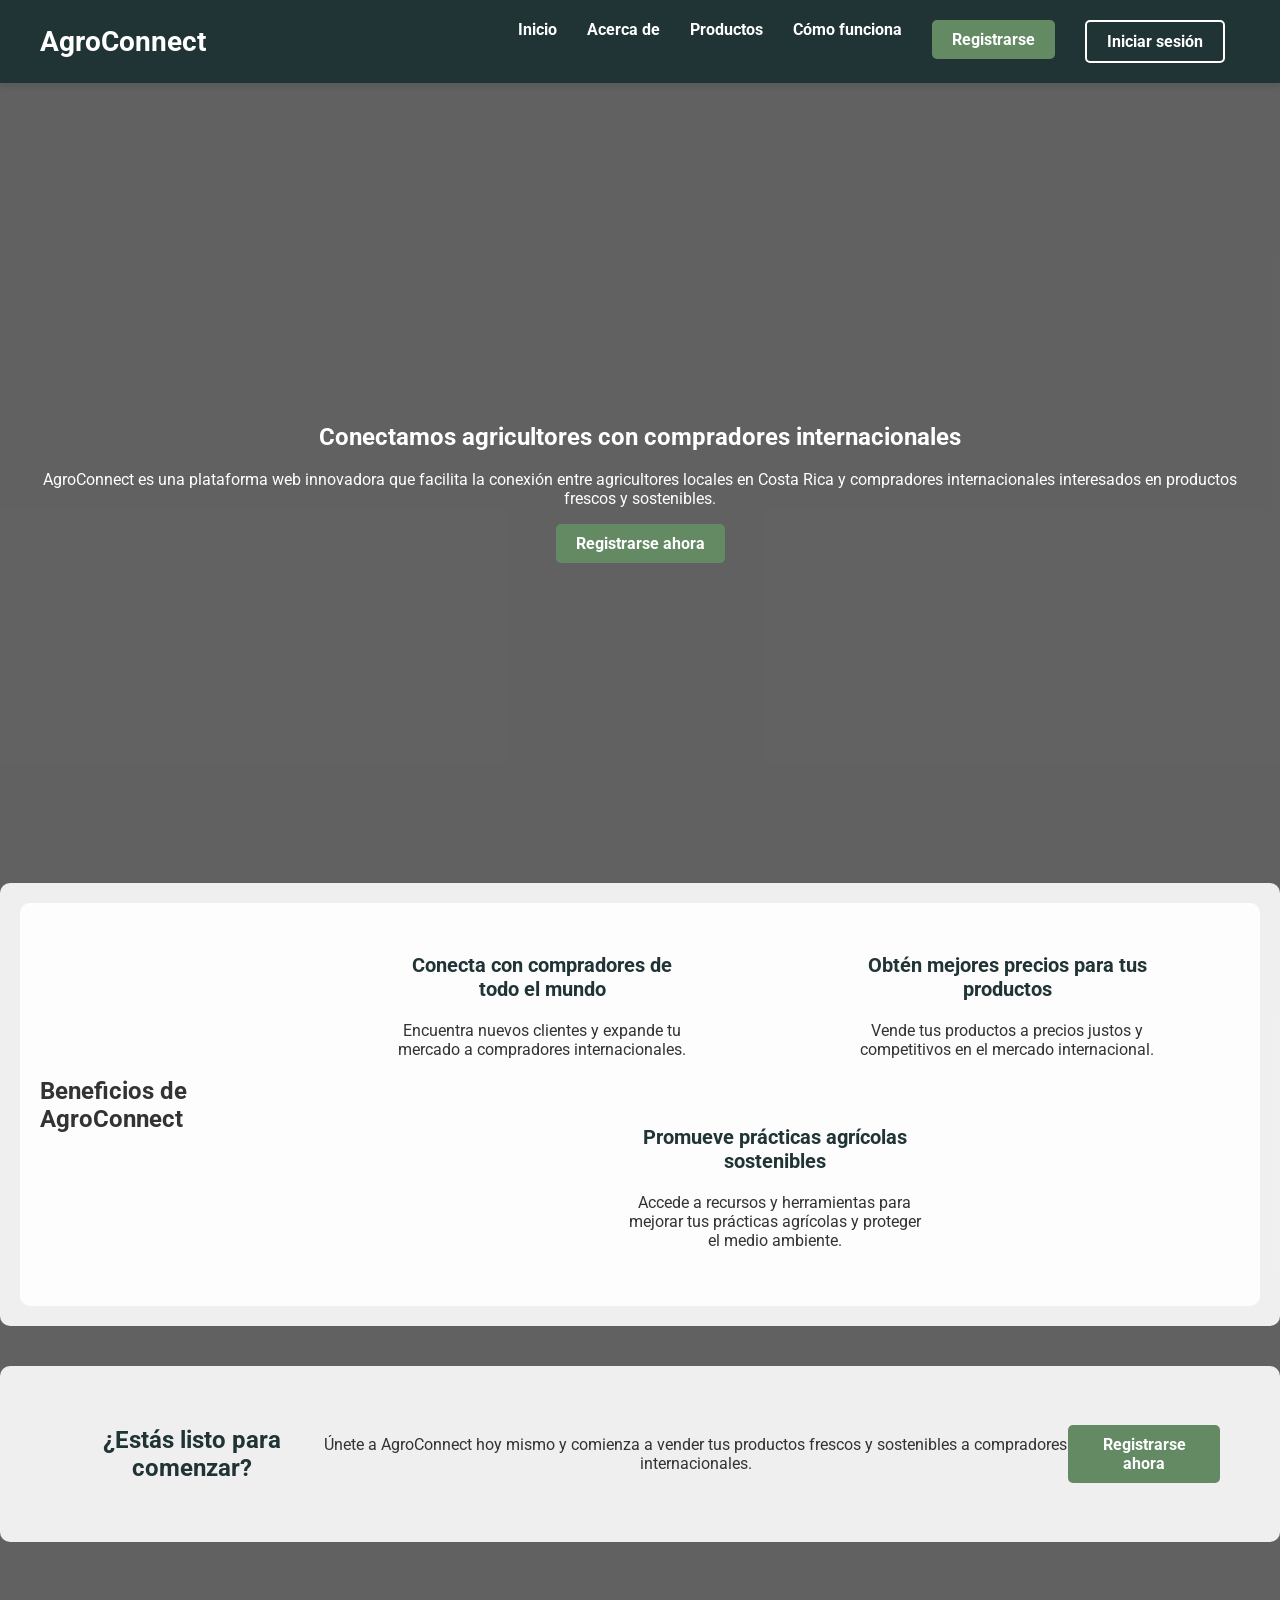
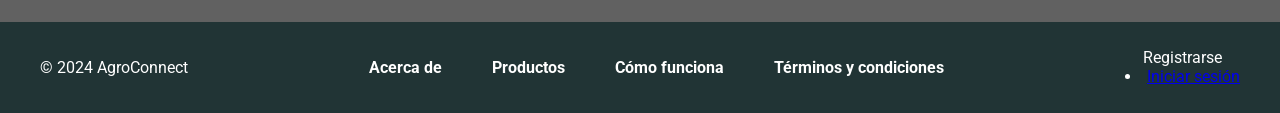
==== Index.html @ 45519aa9 "Se cambio nombre de la pag principal a index, nuevos colores y disenos y parte de gestion de Gestion" ====
<!DOCTYPE html>
<html lang="es">
<head>
  <meta charset="UTF-8">
  <meta name="viewport" content="width=device-width, initial-scale=1.0">
  <title>AgroConnect - Conectando agricultores con el mundo</title>
  <link href="https://fonts.googleapis.com/css2?family=Roboto:wght@400;700&display=swap" rel="stylesheet">
  <link rel="stylesheet" href="style.css">
</head>
<body>
  <script src="js.js"></script>

  <header>
    <div class="contenedor">
      <a href="index.html" class="logotipo">AgroConnect</a>
      
      <nav>
        <ul>
          <li><a href="index.html">Inicio</a></li>
          <li><a href="acerca.html">Acerca de</a></li>
          <li><a href="productos.html">Productos</a></li>
          <li><a href="comofunciona.html">Cómo funciona</a></li>
          <li><a href="registrarse.html" class="boton boton-primario">Registrarse</a></li>
          <li><a href="login.html" class="boton boton-secundario">Iniciar sesión</a></li>
        </ul>
      </nav>
      
    </div>
  </header>

  <main>
    <section class="seccion-heroe">
      <div class="contenedor">
        <div class="contenido-heroe">
          <div class="texto-heroe">
            <h1>Conectamos agricultores con compradores internacionales</h1>
            <p>AgroConnect es una plataforma web innovadora que facilita la conexión entre agricultores locales en Costa Rica y compradores internacionales interesados en productos frescos y sostenibles.</p>
            <a href="login.html" class="boton boton-primario">Registrarse ahora</a>
          </div>
        </div>
      </div>
    </section>

    <section class="beneficios">
      <div class="contenedor">
        <h2>Beneficios de AgroConnect</h2>
        <div class="cuadricula-beneficios">
          <div class="beneficio">
            <i class="fas fa-handshake"></i>
            <h3>Conecta con compradores de todo el mundo</h3>
            <p>Encuentra nuevos clientes y expande tu mercado a compradores internacionales.</p>
          </div>
          <div class="beneficio">
            <i class="fas fa-dollar-sign"></i>
            <h3>Obtén mejores precios para tus productos</h3>
            <p>Vende tus productos a precios justos y competitivos en el mercado internacional.</p>
          </div>
          <div class="beneficio">
            <i class="fas fa-leaf"></i>
            <h3>Promueve prácticas agrícolas sostenibles</h3>
            <p>Accede a recursos y herramientas para mejorar tus prácticas agrícolas y proteger el medio ambiente.</p>
          </div>
        </div>
      </div>
    </section>

    <section class="llamada-a-la-accion">
      <div class="contenedor">
        <h2>¿Estás listo para comenzar?</h2>
        <p>Únete a AgroConnect hoy mismo y comienza a vender tus productos frescos y sostenibles a compradores internacionales.</p>
        <a href="login.html" class="boton boton-primario">Registrarse ahora</a>
      </div>
    </section>
  </main>

  <footer>
    <div class="contenedor">
      <div class="columna-pie-de-index">
        <p>&copy; 2024 AgroConnect</p>
      </div>
      <div class="columna-pie-de-index">
        <nav>
          <ul>
            <li><a href="#">Acerca de</a></li>
            <li><a href="#">Productos</a></li>
            <li><a href="#">Cómo funciona</a></li>
            <li><a href="TerminosCondiciones.html">Términos y condiciones</a></li>
          </ul>
        </nav>
      </div>
      <div class="columna-pie-de-index
        <nav>
          <ul>
            <li><a href="login.html">Registrarse</a></li>
            <li><a href="login.html">Iniciar sesión</a></li>
          </ul>
        </nav>
      </div>
    </div>
  </footer>
</body>
</html>
---- style.css ----
/* Variables */
:root {
  --primary-color: #648A64; /* Color primario */
  --secondary-color: #ffffff; /* Color secundario */
  --background-color: #f4f4f4; /* Color de fondo */
  --header-bg-color: #213435; /* Color de fondo del header */
  --button-hover-color: #46685B; /* Color de los botones al pasar el cursor */
  --font-family: 'Roboto', sans-serif; /* Familia de fuentes */
}

/* General Styles */
body {
  font-family: var(--font-family);
  margin: 0;
  padding: 0;
  background-color: var(--background-color);
  color: #333;
  display: flex;
  flex-direction: column;
  min-height: 100vh;
}

/* Header Styles */
header {
  background-color: var(--header-bg-color);
  color: var(--secondary-color);
  padding: 20px 0;
  box-shadow: 0 4px 6px rgba(33, 52, 53, 0.1);
}

.contenedor {
  max-width: 1200px;
  margin: 0 auto;
  padding: 0 20px;
  display: flex;
  justify-content: space-between;
  align-items: center;
}

.logotipo {
  font-size: 28px;
  font-weight: bold;
  color: var(--secondary-color);
  text-decoration: none;
}

.logotipo:hover {
  color: var(--primary-color);
}

nav {
  display: flex;
}

nav ul {
  display: flex;
  list-style: none;
  margin: 0;
  padding: 0;
}

nav li {
  margin: 0;
  padding: 0 15px;
}

nav li a {
  text-decoration: none;
  color: var(--secondary-color);
  font-weight: bold;
  transition: color 0.3s;
}

nav li a:hover {
  color: #A6B985;
}

nav li a.boton-primario, nav li a.boton-secundario {
  padding: 10px 20px;
  border-radius: 5px;
  transition: background-color 0.3s, transform 0.3s;
}

nav li a.boton-primario {
  background-color: var(--primary-color);
  color: var(--secondary-color);
  border: none;
}

nav li a.boton-primario:hover {
  background-color: var(--button-hover-color);
  transform: scale(1.05);
}

nav li a.boton-secundario {
  background-color: transparent;
  color: var(--secondary-color);
  border: 2px solid var(--secondary-color);
}

nav li a.boton-secundario:hover {
  background-color: var(--secondary-color);
  color: var(--header-bg-color);
  transform: scale(1.05);
}

/* Main Content Styles */
main {
  position: relative;
  padding: 40px 0;
  background: url('https://www.bbva.com/wp-content/uploads/2021/05/agricultores-familiares-alimentos-sostenibilidad-pequenas-empresas-cuidado-agricultura-verduras--1024x629.jpg') no-repeat center center fixed;
  background-size: cover;
  color: var(--secondary-color);
  flex: 1; /* Esto hace que el main ocupe el espacio restante */
}

main::before {
  content: "";
  position: absolute;
  top: 0;
  left: 0;
  right: 0;
  bottom: 0;
  background-color: rgba(0, 0, 0, 0.6); /* Capa semi-transparente más oscura */
}

section {
  position: relative;
  z-index: 1;
  margin-bottom: 40px;
}

.seccion-heroe .contenedor {
  display: flex;
  justify-content: center;
  align-items: center;
  height: 80vh;
}

.contenido-heroe {
  text-align: center;
  color: var(--secondary-color);
}

.beneficios .contenedor {
  background-color: rgba(255, 255, 255, 0.9);
  padding: 20px;
  border-radius: 10px;
}

.beneficios .cuadricula-beneficios {
  display: flex;
  justify-content: space-around;
  flex-wrap: wrap;
}

/* Beneficios Styles */
.beneficios {
  background-color: rgba(255, 255, 255, 0.9);
  padding: 20px;
  border-radius: 10px;
  color: #333; /* Cambia el color del texto a negro */
}

.beneficios .cuadricula-beneficios {
  display: flex;
  justify-content: space-around;
  flex-wrap: wrap;
}

.beneficio {
  text-align: center;
  margin: 20px;
  max-width: 300px;
}

.beneficio i {
  font-size: 40px;
  color: var(--primary-color);
}

.beneficio h3 {
  margin-top: 10px;
  font-size: 20px;
  color: var(--header-bg-color);
}


/* Llamada a la Acción Styles */
.llamada-a-la-accion {
  text-align: center;
  background-color: rgba(255, 255, 255, 0.9);
  padding: 40px;
  border-radius: 10px;
  color: #333; /* Cambia el color del texto a negro */
}

.llamada-a-la-accion h2 {
  margin-bottom: 20px;
  color: var(--header-bg-color);
}


/* Button Styles */
.boton {
  display: inline-block;
  padding: 10px 20px;
  text-decoration: none;
  font-weight: bold;
  border-radius: 5px;
  transition: background-color 0.3s, transform 0.3s;
}

.boton-primario {
  background-color: var(--primary-color);
  color: var(--secondary-color);
}

.boton-primario:hover {
  background-color: var(--button-hover-color);
  transform: scale(1.05);
}

.boton-secundario {
  background-color: transparent;
  color: var(--header-bg-color);
  border: 2px solid var(--header-bg-color);
}

.boton-secundario:hover {
  background-color: var(--header-bg-color);
  color: var(--secondary-color);
  transform: scale(1.05);
}

/* Footer Styles */
footer {
  background-color: var(--header-bg-color);
  color: var(--secondary-color);
  padding: 20px 0;
  text-align: center;
  position: relative;
}

footer nav ul {
  display: flex;
  justify-content: center;
  list-style: none;
  margin: 0;
  padding: 0;
}

footer nav li {
  margin: 0 10px;
}

footer nav li a {
  color: var(--secondary-color);
  text-decoration: none;
  transition: color 0.3s;
}

footer nav li a:hover {
  color: var(--primary-color);
}
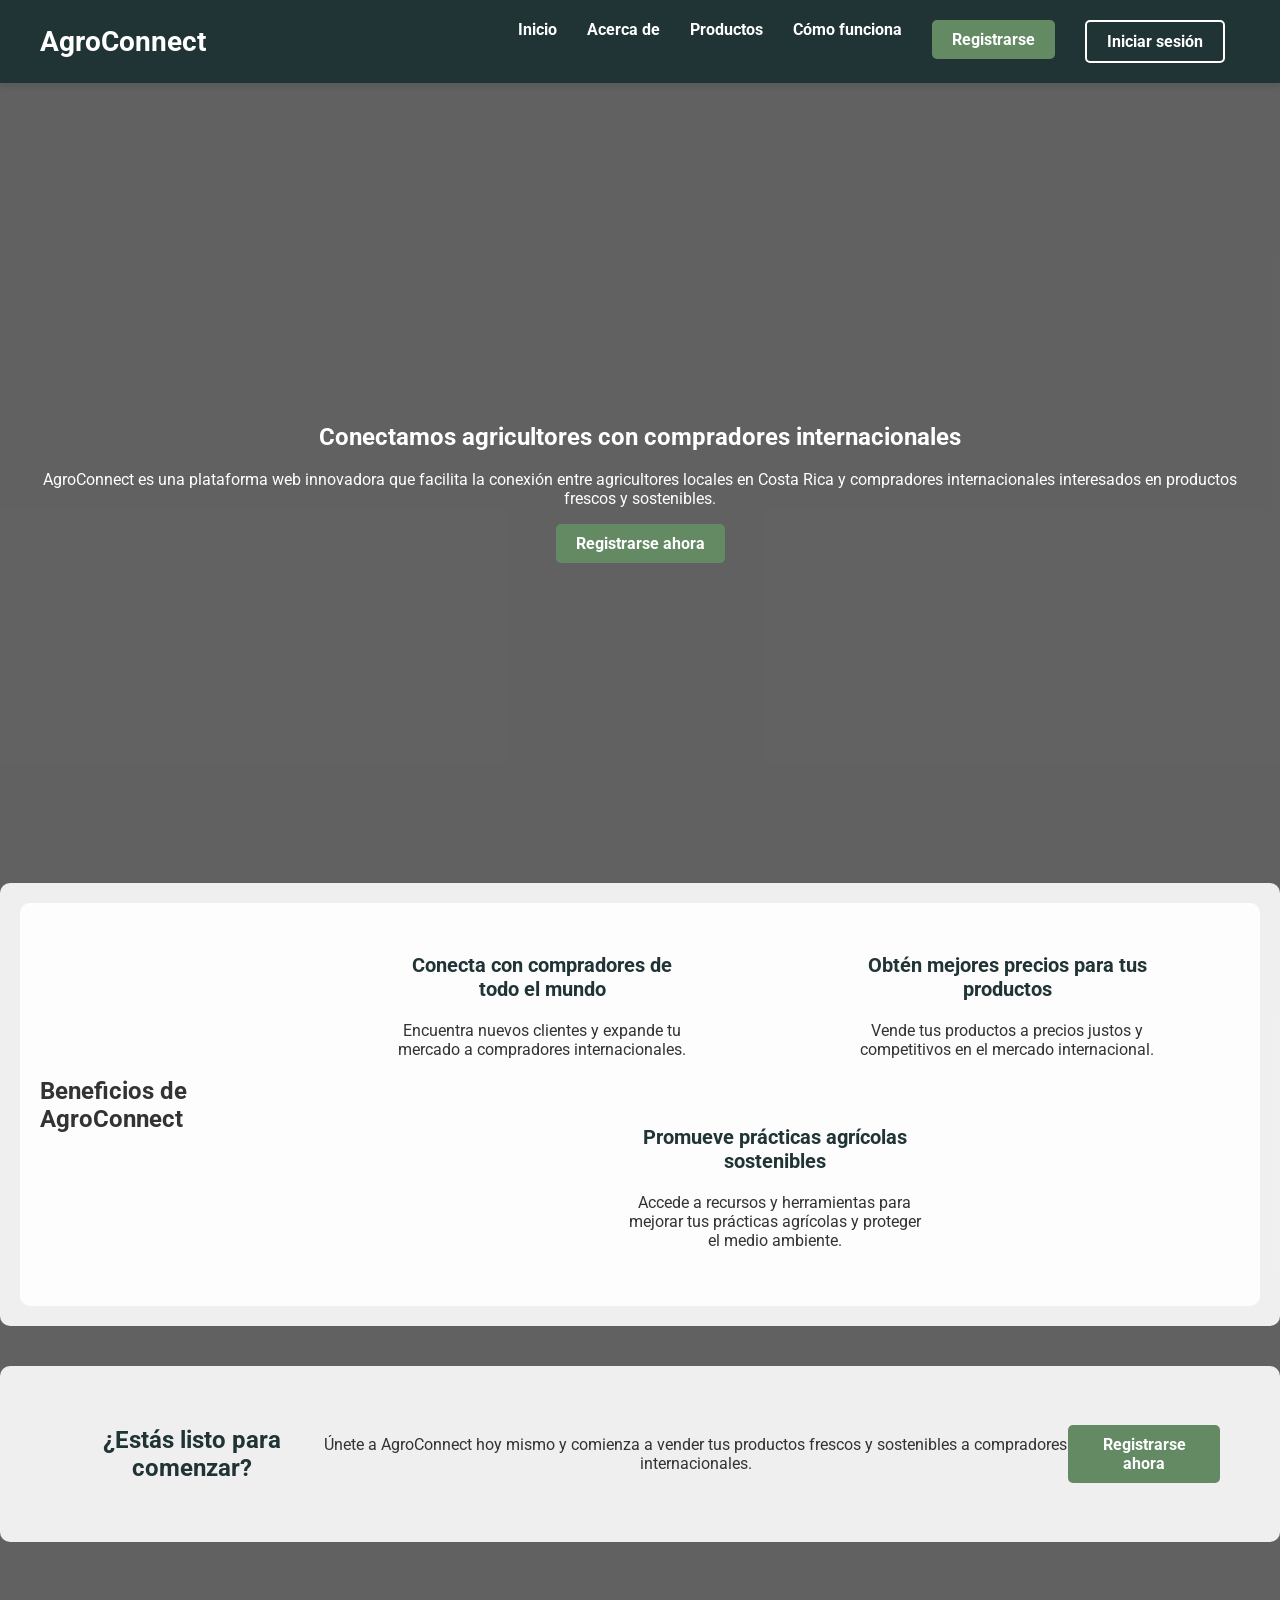
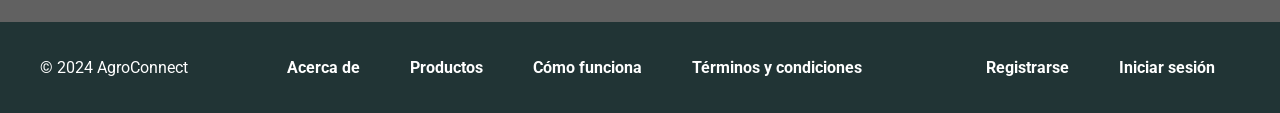
==== commit 64517d3a: "Pantallas de Registro Y Perfil Agricultor" ====
--- a/Index.html
+++ b/Index.html
@@ -20,7 +20,7 @@
           <li><a href="acerca.html">Acerca de</a></li>
           <li><a href="productos.html">Productos</a></li>
           <li><a href="comofunciona.html">Cómo funciona</a></li>
-          <li><a href="registrarse.html" class="boton boton-primario">Registrarse</a></li>
+          <li><a href="registro.html" class="boton boton-primario">Registrarse</a></li>
           <li><a href="login.html" class="boton boton-secundario">Iniciar sesión</a></li>
         </ul>
       </nav>
@@ -35,7 +35,7 @@
           <div class="texto-heroe">
             <h1>Conectamos agricultores con compradores internacionales</h1>
             <p>AgroConnect es una plataforma web innovadora que facilita la conexión entre agricultores locales en Costa Rica y compradores internacionales interesados en productos frescos y sostenibles.</p>
-            <a href="login.html" class="boton boton-primario">Registrarse ahora</a>
+            <a href="registro.html" class="boton boton-primario">Registrarse ahora</a>
           </div>
         </div>
       </div>
@@ -68,7 +68,7 @@
       <div class="contenedor">
         <h2>¿Estás listo para comenzar?</h2>
         <p>Únete a AgroConnect hoy mismo y comienza a vender tus productos frescos y sostenibles a compradores internacionales.</p>
-        <a href="login.html" class="boton boton-primario">Registrarse ahora</a>
+        <a href="registro.html" class="boton boton-primario">Registrarse ahora</a>
       </div>
     </section>
   </main>
@@ -88,10 +88,10 @@
           </ul>
         </nav>
       </div>
-      <div class="columna-pie-de-index
+      <div class="columna-pie-de-index">
         <nav>
           <ul>
-            <li><a href="login.html">Registrarse</a></li>
+            <li><a href="registro.html">Registrarse</a></li>
             <li><a href="login.html">Iniciar sesión</a></li>
           </ul>
         </nav>
--- a/style.css
+++ b/style.css
@@ -263,3 +263,61 @@
 footer nav li a:hover {
   color: var(--primary-color);
 }
+
+
+/* Registro Styles */
+.registro {
+  max-width: 400px;
+  margin: 50px auto;
+  padding: 30px;
+  background-color: #ffffff;
+  border-radius: 10px;
+  box-shadow: 0 0 20px rgba(0,0,0,0.1);
+}
+
+.registro h2 {
+  text-align: center;
+  color: var(--primary-color);
+  margin-bottom: 20px;
+}
+
+.registro .form-group {
+  margin-bottom: 20px;
+}
+
+.registro label {
+  display: block;
+  margin-bottom: 8px; /* Espacio entre etiqueta y campo */
+  color: var(--primary-color); /* Color de etiqueta */
+}
+
+.registro .form-control {
+  border: 1px solid var(--primary-color);
+  border-radius: 5px;
+  padding: 10px;
+  width: 100%;
+  font-size: 16px;
+}
+
+.registro .form-control:focus {
+  outline: none;
+  border-color: var(--button-hover-color);
+  box-shadow: 0 0 8px rgba(100, 138, 100, 0.5);
+}
+
+.registro .btn-primary {
+  background-color: var(--primary-color);
+  border: 1px solid var(--primary-color);
+  color: #ffffff;
+  width: 100%;
+  padding: 12px 20px;
+  font-size: 16px;
+  border-radius: 5px;
+  transition: background-color 0.3s, border-color 0.3s;
+}
+
+.registro .btn-primary:hover {
+  background-color: var(--button-hover-color);
+  border-color: var(--button-hover-color);
+  cursor: pointer;
+}
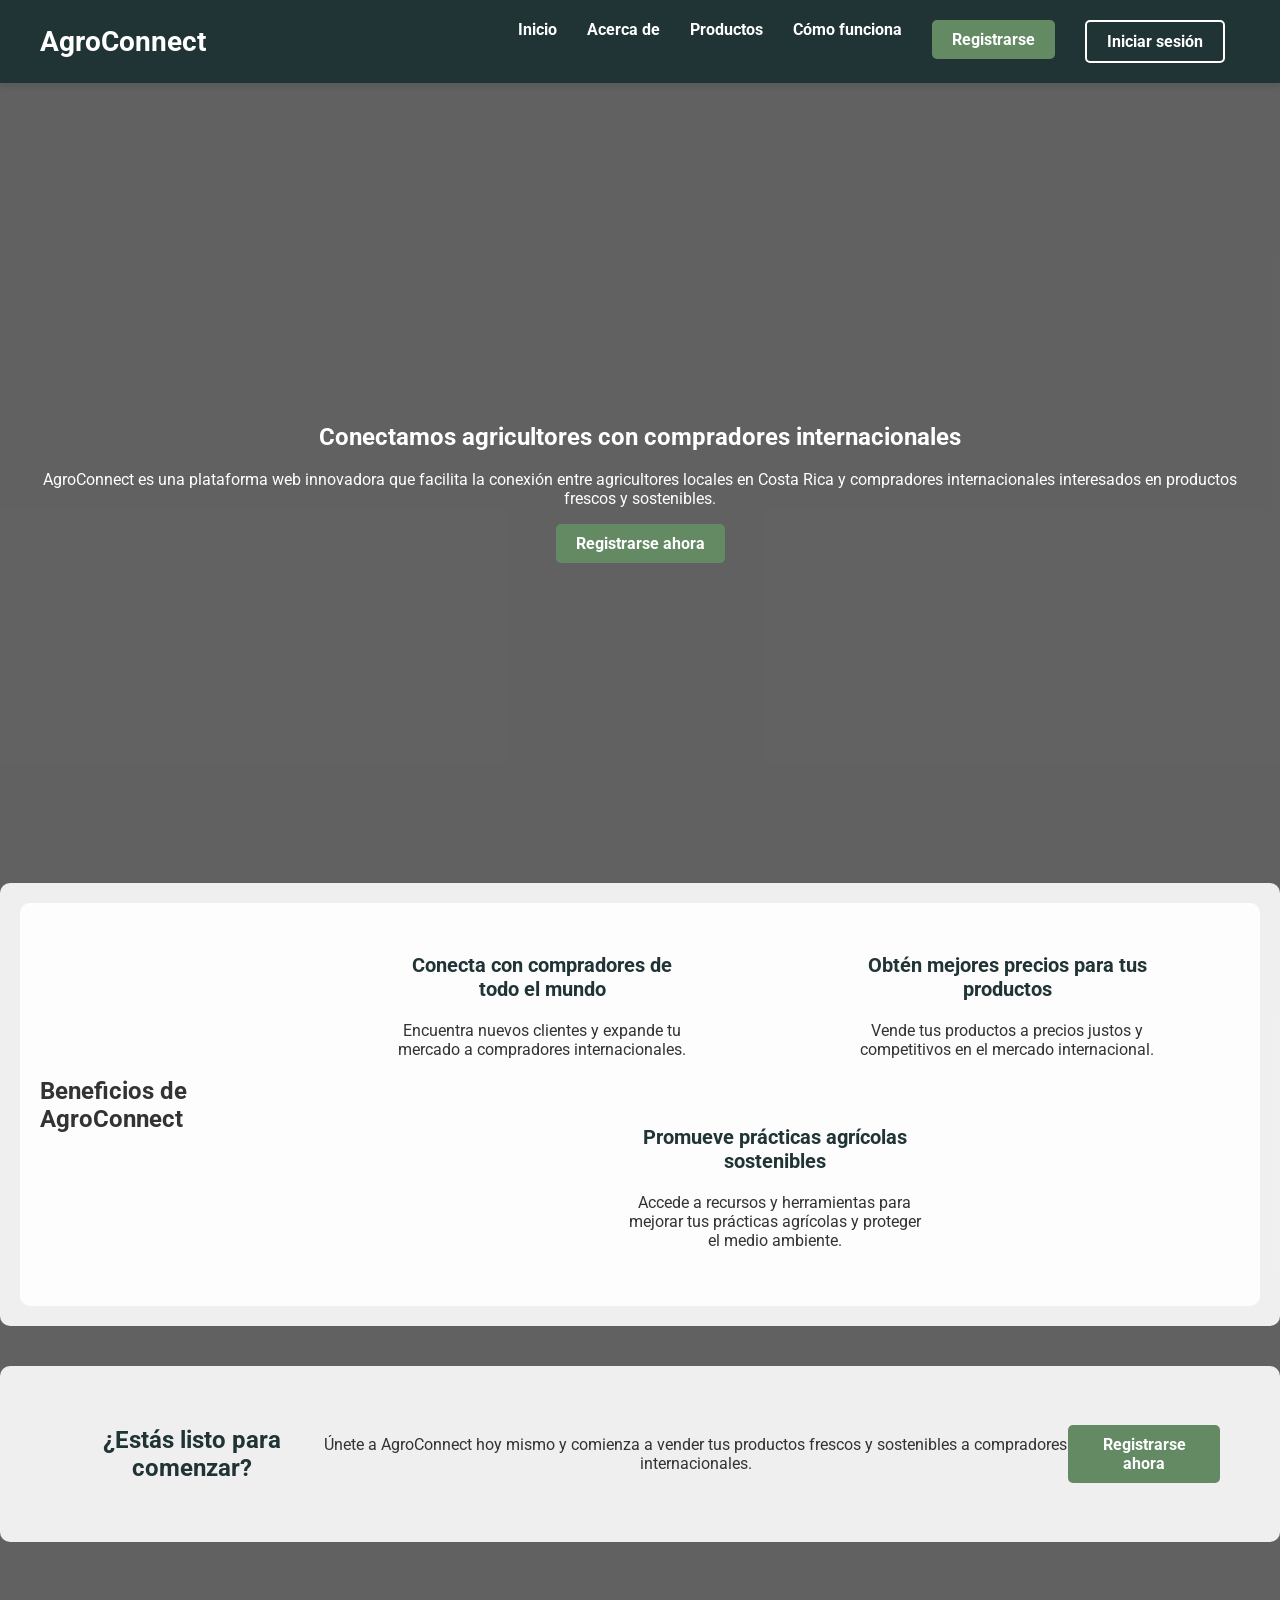
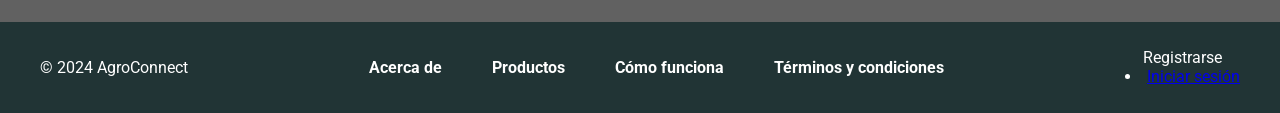
==== commit c1966f23: "Merge branch 'master' into Anthony" ====
--- a/Index.html
+++ b/Index.html
@@ -20,7 +20,7 @@
           <li><a href="acerca.html">Acerca de</a></li>
           <li><a href="productos.html">Productos</a></li>
           <li><a href="comofunciona.html">Cómo funciona</a></li>
-          <li><a href="registro.html" class="boton boton-primario">Registrarse</a></li>
+          <li><a href="registrarse.html" class="boton boton-primario">Registrarse</a></li>
           <li><a href="login.html" class="boton boton-secundario">Iniciar sesión</a></li>
         </ul>
       </nav>
@@ -35,7 +35,7 @@
           <div class="texto-heroe">
             <h1>Conectamos agricultores con compradores internacionales</h1>
             <p>AgroConnect es una plataforma web innovadora que facilita la conexión entre agricultores locales en Costa Rica y compradores internacionales interesados en productos frescos y sostenibles.</p>
-            <a href="registro.html" class="boton boton-primario">Registrarse ahora</a>
+            <a href="login.html" class="boton boton-primario">Registrarse ahora</a>
           </div>
         </div>
       </div>
@@ -68,7 +68,7 @@
       <div class="contenedor">
         <h2>¿Estás listo para comenzar?</h2>
         <p>Únete a AgroConnect hoy mismo y comienza a vender tus productos frescos y sostenibles a compradores internacionales.</p>
-        <a href="registro.html" class="boton boton-primario">Registrarse ahora</a>
+        <a href="login.html" class="boton boton-primario">Registrarse ahora</a>
       </div>
     </section>
   </main>
@@ -88,10 +88,10 @@
           </ul>
         </nav>
       </div>
-      <div class="columna-pie-de-index">
+      <div class="columna-pie-de-index
         <nav>
           <ul>
-            <li><a href="registro.html">Registrarse</a></li>
+            <li><a href="login.html">Registrarse</a></li>
             <li><a href="login.html">Iniciar sesión</a></li>
           </ul>
         </nav>
--- a/style.css
+++ b/style.css
@@ -263,61 +263,153 @@
 footer nav li a:hover {
   color: var(--primary-color);
 }
-
-
-/* Registro Styles */
-.registro {
-  max-width: 400px;
-  margin: 50px auto;
-  padding: 30px;
-  background-color: #ffffff;
-  border-radius: 10px;
-  box-shadow: 0 0 20px rgba(0,0,0,0.1);
-}
-
-.registro h2 {
-  text-align: center;
-  color: var(--primary-color);
-  margin-bottom: 20px;
-}
-
-.registro .form-group {
-  margin-bottom: 20px;
-}
-
-.registro label {
-  display: block;
-  margin-bottom: 8px; /* Espacio entre etiqueta y campo */
-  color: var(--primary-color); /* Color de etiqueta */
-}
-
-.registro .form-control {
-  border: 1px solid var(--primary-color);
-  border-radius: 5px;
-  padding: 10px;
-  width: 100%;
+/* Branch de Anthony */
+
+.formulario-inicio-sesion label {
+    display: block;
+    font-size: 16px;
+    margin-bottom: 10px;
+}
+
+.formulario-inicio-sesion input {
+    width: 100%;
+    padding: 10px;
+    margin-bottom: 20px;
+    border: 1px solid #ddd;
+    border-radius: 5px;
+    font-size: 16px;
+}
+
+.formulario-inicio-sesion button {
+    background-color: #1abc9c;
+    color: #fff;
+    padding: 10px 20px;
+    border: none;
+    border-radius: 5px;
+    font-size: 16px;
+    transition: background-color 0.3s, transform 0.3s;
+}
+
+.formulario-inicio-sesion button:hover {
+    background-color: #16a085;
+    transform: scale(1.05);
+}
+
+.formulario-inicio-sesion p {
+    font-size: 14px;
+}
+
+.formulario-inicio-sesion p a {
+    color: #1abc9c;
+    text-decoration: none;
+}
+
+.formulario-inicio-sesion p a:hover {
+    text-decoration: underline;
+    /*listo*/
+}
+
+
+/*
+Style de Detalles Producto
+*/
+
+.product-body {
+  font-family: Arial, sans-serif;
+  background-color: #aeffc5;
+  justify-content: center;
+  align-items: center;
+
+}
+
+.product-container {
+  background-color: #d2ffe1;
+  border-radius: 8px;
+  box-shadow: 0 2px 10px rgba(0, 0, 0, 0.1);
+  display: flex;
+  overflow: hidden;
+ 
+}
+
+.product-image img {
+  width: 800px;
+  height: auto;
+}
+
+.product-details {
+  padding: 120px;
+}
+
+.product-title {
+  font-size: 24px;
+  margin: 0 0 10px;
+}
+
+.product-price {
+  color: #48eeac;
+  font-size: 20px;
+  margin: 0 0 10px;
+}
+
+.product-description {
   font-size: 16px;
-}
-
-.registro .form-control:focus {
-  outline: none;
-  border-color: var(--button-hover-color);
-  box-shadow: 0 0 8px rgba(100, 138, 100, 0.5);
-}
-
-.registro .btn-primary {
-  background-color: var(--primary-color);
-  border: 1px solid var(--primary-color);
-  color: #ffffff;
-  width: 100%;
-  padding: 12px 20px;
+  margin: 0 0 20px;
+}
+
+.buy-button {
+  background-color: #31b961;
+  border: none;
+  color: white;
+  cursor: pointer;
   font-size: 16px;
-  border-radius: 5px;
-  transition: background-color 0.3s, border-color 0.3s;
-}
-
-.registro .btn-primary:hover {
-  background-color: var(--button-hover-color);
-  border-color: var(--button-hover-color);
-  cursor: pointer;
-}
+  padding: 10px 20px;
+  border-radius: 4px;
+}
+
+/*Tracking */
+.tracking-body {
+    font-family: Arial, sans-serif;
+    background-color: #c4ffc6;
+    display: flex;
+    justify-content: center;
+    align-items: center;
+
+}
+
+.tracking-container {
+    background-color: #9dffac;
+    border-radius: 8px;
+    box-shadow: 0 2px 10px rgba(0, 0, 0, 0.1);
+    padding: 20px;
+
+    text-align: center;
+}
+
+
+.tracking-input {
+    padding: 10px;
+    width: calc(100% - 22px);
+    margin-bottom: 10px;
+    border-radius: 4px;
+    border: 1px solid #ddd;
+}
+
+.tracking-button {
+    background-color: #4CAF50;
+    color: white;
+    border: none;
+    padding: 10px;
+    cursor: pointer;
+    width: 100%;
+    border-radius: 4px;
+}
+
+.tracking-button:hover {
+    background-color: #45a049;
+}
+
+.tracking-order-status {
+    margin-top: 20px;
+    font-size: 16px;
+}
+
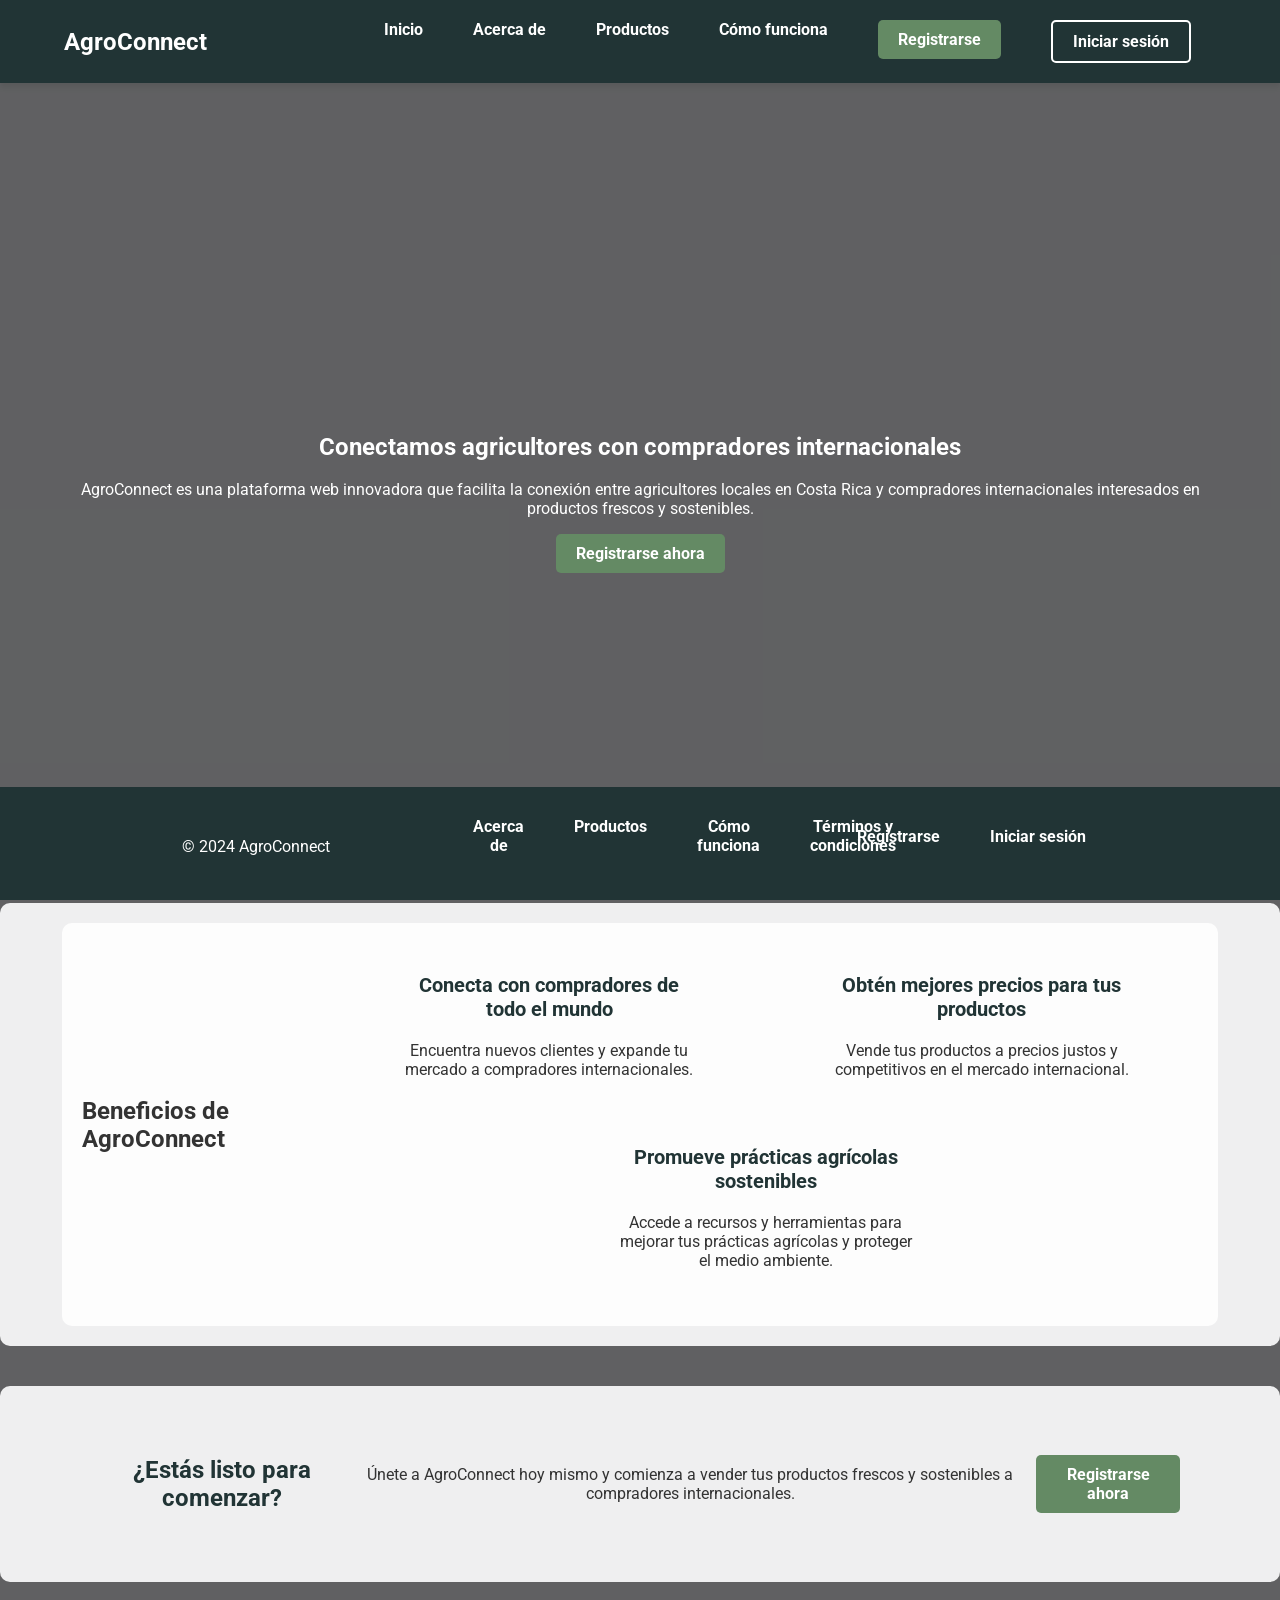
==== commit 6aa8dd58: "Merge branch 'master' of https://github.com/heymjzz05/ProyectoAmbienteWeb into heymjzz05-master" ====
--- a/Index.html
+++ b/Index.html
@@ -20,7 +20,7 @@
           <li><a href="acerca.html">Acerca de</a></li>
           <li><a href="productos.html">Productos</a></li>
           <li><a href="comofunciona.html">Cómo funciona</a></li>
-          <li><a href="registrarse.html" class="boton boton-primario">Registrarse</a></li>
+          <li><a href="registro.html" class="boton boton-primario">Registrarse</a></li>
           <li><a href="login.html" class="boton boton-secundario">Iniciar sesión</a></li>
         </ul>
       </nav>
@@ -35,7 +35,7 @@
           <div class="texto-heroe">
             <h1>Conectamos agricultores con compradores internacionales</h1>
             <p>AgroConnect es una plataforma web innovadora que facilita la conexión entre agricultores locales en Costa Rica y compradores internacionales interesados en productos frescos y sostenibles.</p>
-            <a href="login.html" class="boton boton-primario">Registrarse ahora</a>
+            <a href="registro.html" class="boton boton-primario">Registrarse ahora</a>
           </div>
         </div>
       </div>
@@ -68,7 +68,7 @@
       <div class="contenedor">
         <h2>¿Estás listo para comenzar?</h2>
         <p>Únete a AgroConnect hoy mismo y comienza a vender tus productos frescos y sostenibles a compradores internacionales.</p>
-        <a href="login.html" class="boton boton-primario">Registrarse ahora</a>
+        <a href="registro.html" class="boton boton-primario">Registrarse ahora</a>
       </div>
     </section>
   </main>
@@ -88,10 +88,10 @@
           </ul>
         </nav>
       </div>
-      <div class="columna-pie-de-index
+      <div class="columna-pie-de-index">
         <nav>
           <ul>
-            <li><a href="login.html">Registrarse</a></li>
+            <li><a href="registro.html">Registrarse</a></li>
             <li><a href="login.html">Iniciar sesión</a></li>
           </ul>
         </nav>
--- a/style.css
+++ b/style.css
@@ -413,3 +413,389 @@
     font-size: 16px;
 }
 
+
+
+/* Registro Styles */
+.registro {
+  max-width: 400px;
+  margin: 50px auto;
+  padding: 30px;
+  background-color: #ffffff;
+  border-radius: 10px;
+  box-shadow: 0 0 20px rgba(0,0,0,0.1);
+}
+
+.registro h2 {
+  text-align: center;
+  color: var(--primary-color);
+  margin-bottom: 20px;
+}
+
+.registro .form-group {
+  margin-bottom: 20px;
+}
+
+.registro label {
+  display: block;
+  margin-bottom: 8px; /* Espacio entre etiqueta y campo */
+  color: var(--primary-color); /* Color de etiqueta */
+}
+
+.registro .form-control {
+  border: 1px solid var(--primary-color);
+  border-radius: 5px;
+  padding: 10px;
+  width: 100%;
+  font-size: 16px;
+}
+
+.registro .form-control:focus {
+  outline: none;
+  border-color: var(--button-hover-color);
+  box-shadow: 0 0 8px rgba(100, 138, 100, 0.5);
+}
+
+.registro .btn-primary {
+  background-color: var(--primary-color);
+  border: 1px solid var(--primary-color);
+  color: #ffffff;
+  width: 100%;
+  padding: 12px 20px;
+  font-size: 16px;
+  border-radius: 5px;
+  transition: background-color 0.3s, border-color 0.3s;
+}
+
+.registro .btn-primary:hover {
+  background-color: var(--button-hover-color);
+  border-color: var(--button-hover-color);
+  cursor: pointer;
+}
+
+
+/* Estilos para la información de certificaciones */
+.informacion-certificaciones {
+  background-color: var(--background-color); /* Color de fondo */
+  padding: 40px 20px;
+}
+
+.informacion-certificaciones h2 {
+  text-align: center;
+  color: var(--header-bg-color); /* Color del encabezado */
+  margin-bottom: 30px; /* Espacio inferior para separar del primer contenedor */
+}
+
+.certificacion {
+  background-color: var(--secondary-color); /* Color de fondo del contenedor de certificación */
+  padding: 20px;
+  border-radius: 8px;
+  box-shadow: 0 0 10px rgba(0,0,0,0.1);
+  margin-bottom: 20px; /* Espacio entre certificaciones */
+}
+
+.certificacion h3 {
+  font-size: 24px;
+  color: var(--primary-color); /* Color del título */
+  margin-bottom: 10px;
+}
+
+.certificacion p {
+  line-height: 1.6;
+  color: #333; /* Color del texto */
+}
+
+
+/* Estilos para la sección de foro y comunidad */
+.foro-comunidad {
+  background-color: var(--background-color); /* Color de fondo */
+  padding: 40px 20px;
+}
+
+.foro-comunidad h2 {
+  text-align: center;
+  color: var(--header-bg-color); /* Color del encabezado */
+  margin-bottom: 30px; /* Espacio inferior */
+}
+
+.publicaciones {
+  display: grid;
+  grid-template-columns: repeat(auto-fit, minmax(300px, 1fr));
+  gap: 20px;
+}
+
+.publicacion {
+  background-color: var(--secondary-color); /* Color de fondo de las publicaciones */
+  padding: 20px;
+  border-radius: 8px;
+  box-shadow: 0 0 10px rgba(0,0,0,0.1);
+}
+
+.publicacion h3 {
+  font-size: 20px;
+  color: var(--primary-color); /* Color del título */
+  margin-bottom: 10px;
+}
+
+.publicacion .autor {
+  color: var(--header-bg-color); /* Color del autor */
+  font-style: italic;
+}
+
+.publicacion .fecha {
+  color: #666; /* Color de la fecha */
+  margin-bottom: 10px;
+}
+
+.publicacion .contenido {
+  line-height: 1.6;
+  color: #333; /* Color del texto */
+}
+
+.crear-publicacion {
+  margin-top: 40px;
+}
+
+.crear-publicacion h3 {
+  color: var(--header-bg-color); /* Color del título de crear publicación */
+}
+
+form .form-group {
+  margin-bottom: 20px;
+}
+
+form label {
+  display: block;
+  margin-bottom: 5px;
+  color: var(--primary-color); /* Color de las etiquetas */
+}
+
+form input[type="text"],
+form textarea {
+  width: 100%;
+  padding: 10px;
+  border: 1px solid #ccc;
+  border-radius: 5px;
+}
+
+form button[type="submit"] {
+  padding: 10px 20px;
+  background-color: var(--primary-color); /* Color del botón */
+  color: var(--secondary-color); /* Color del texto del botón */
+  border: none;
+  border-radius: 5px;
+  cursor: pointer;
+  transition: background-color 0.3s;
+}
+
+form button[type="submit"]:hover {
+  background-color: var(--button-hover-color); /* Color al pasar el cursor */
+}
+
+
+/* Estilos para la sección de cierre de sesión */
+.cierre {
+  background-color: var(--background-color); /* Color de fondo */
+  padding: 40px 20px;
+  text-align: center;
+}
+
+.cierre h2 {
+  color: var(--header-bg-color); /* Color del encabezado */
+  margin-bottom: 30px; /* Espacio inferior */
+}
+
+.cierre .mensaje {
+  margin-bottom: 30px;
+  color: var(--header-bg-color); /* Color del texto */
+}
+
+.cierre .acciones {
+  display: flex;
+  justify-content: center;
+}
+
+.cierre .acciones .boton {
+  margin: 0 10px;
+  padding: 12px 24px; /* Aumento del padding para un mejor aspecto */
+  border-radius: 5px;
+  text-decoration: none;
+  font-weight: bold;
+  transition: background-color 0.3s, transform 0.3s;
+}
+
+.cierre .acciones .boton-primario {
+  background-color: var(--primary-color); /* Color del botón primario */
+  color: var(--secondary-color); /* Color del texto del botón primario */
+}
+
+.cierre .acciones .boton-primario:hover {
+  background-color: var(--button-hover-color); /* Color al pasar el cursor */
+  transform: scale(1.05);
+}
+
+.cierre .acciones .boton-secundario {
+  background-color: transparent;
+  border: 2px solid var(--header-bg-color); /* Color del borde del botón secundario */
+  color: var(--header-bg-color); /* Color del texto del botón secundario */
+}
+
+.cierre .acciones .boton-secundario:hover {
+  background-color: var(--header-bg-color); /* Color al pasar el cursor */
+  color: var(--secondary-color); /* Color del texto al pasar el cursor */
+}
+
+/* ------ REVISAR ESTOS CAMBIOS ------ */
+
+/* Estilos generales */
+body {
+  margin: 0;
+  font-family: 'Roboto', sans-serif;
+  background-color: #f0f2f5;
+  color: #000;
+}
+
+.contenedor {
+  width: 90%;
+  max-width: 1200px;
+  margin: 0 auto;
+  display: flex;
+  justify-content: space-between;
+  align-items: center;
+  padding: 10px 20px; /* Añadido para espaciado */
+}
+
+/* Estilos del header */
+header {
+  background-color: #213435;
+  color: #fff;
+  padding: 10px 0;
+}
+
+.logotipo {
+  color: #fff;
+  text-decoration: none;
+  font-size: 24px;
+  font-weight: bold;
+}
+
+nav ul {
+  list-style-type: none;
+  margin: 0;
+  padding: 0;
+  display: flex;
+}
+
+nav ul li {
+  margin: 0 10px;
+}
+
+nav ul li a {
+  color: #fff;
+  text-decoration: none;
+}
+
+nav ul li a:hover {
+  text-decoration: underline;
+}
+
+/* Estilos del formulario de inicio de sesión */
+.seccion-inicio-sesion {
+  text-align: center;
+  margin-top: 50px;
+}
+
+.formulario-inicio-sesion {
+  background-color: #fff;
+  padding: 20px;
+  border-radius: 8px;
+  box-shadow: 0 0 10px rgba(0, 0, 0, 0.1);
+  max-width: 400px;
+  margin: 0 auto;
+}
+
+.formulario-inicio-sesion h2 {
+  color: #213435;
+}
+
+.formulario-inicio-sesion label {
+  display: block;
+  text-align: left;
+  margin-top: 10px;
+}
+
+.formulario-inicio-sesion input {
+  width: 100%;
+  padding: 10px;
+  margin-top: 5px;
+  border: 1px solid #ccc;
+  border-radius: 5px;
+  box-sizing: border-box;
+}
+
+.formulario-inicio-sesion button {
+  width: 100%;
+  background-color: #213435;
+  color: #fff;
+  border: none;
+  padding: 10px 20px;
+  border-radius: 5px;
+  cursor: pointer;
+  margin-top: 10px;
+}
+
+.formulario-inicio-sesion button:hover {
+  opacity: 0.8;
+}
+
+.formulario-inicio-sesion p {
+  margin-top: 10px;
+}
+
+.formulario-inicio-sesion a {
+  color: #213435;
+  text-decoration: none;
+}
+
+.formulario-inicio-sesion a:hover {
+  text-decoration: underline;
+}
+
+/* Estilos del footer */
+footer {
+  background-color: #213435;
+  color: #fff;
+  padding: 20px 0;
+  text-align: center;
+  position: absolute;
+  bottom: 0;
+  width: 100%;
+}
+
+.columna-pie-de-index {
+  width: 33.33%;
+  display: inline-block;
+  vertical-align: top;
+}
+
+.columna-pie-de-index p,
+.columna-pie-de-index ul {
+  margin-bottom: 10px;
+}
+
+.columna-pie-de-index nav ul {
+  list-style-type: none;
+  padding: 0;
+}
+
+.columna-pie-de-index nav ul li {
+  margin-bottom: 5px;
+}
+
+.columna-pie-de-index nav ul li a {
+  color: #fff;
+  text-decoration: none;
+}
+
+.columna-pie-de-index nav ul li a:hover {
+  text-decoration: underline;
+}
